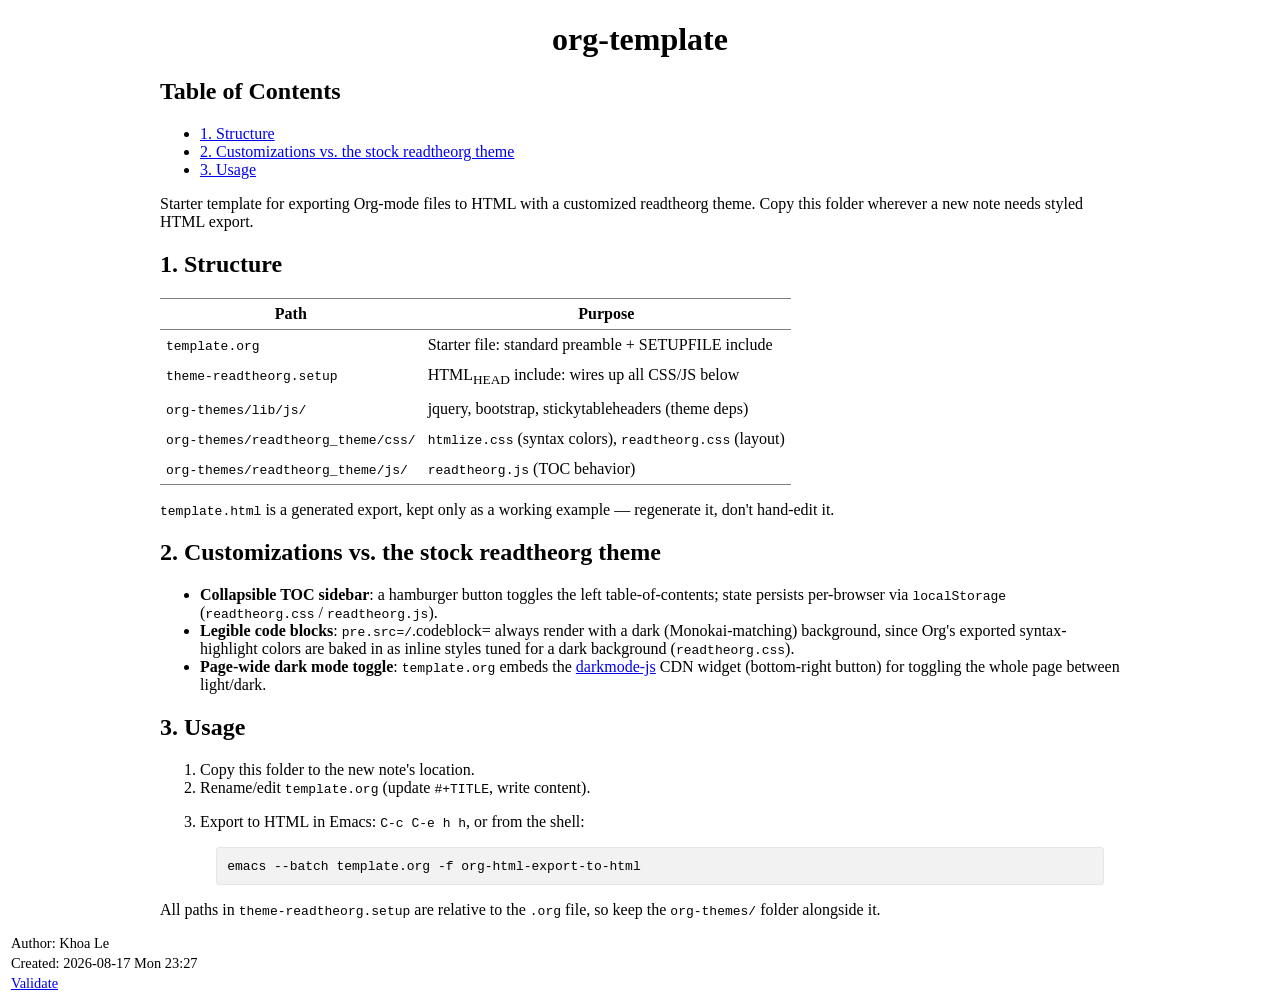
==== README.html @ 3451931f ":tada: initial setup" ====
<?xml version="1.0" encoding="utf-8"?>
<!DOCTYPE html PUBLIC "-//W3C//DTD XHTML 1.0 Strict//EN"
"http://www.w3.org/TR/xhtml1/DTD/xhtml1-strict.dtd">
<html xmlns="http://www.w3.org/1999/xhtml" lang="en" xml:lang="en">
<head>
<!-- 2026-08-17 Mon 23:27 -->
<meta http-equiv="Content-Type" content="text/html;charset=utf-8" />
<meta name="viewport" content="width=device-width, initial-scale=1" />
<title>org-template</title>
<meta name="author" content="Khoa Le" />
<meta name="generator" content="Org Mode" />
<style type="text/css">
  #content { max-width: 60em; margin: auto; }
  .title  { text-align: center;
             margin-bottom: .2em; }
  .subtitle { text-align: center;
              font-size: medium;
              font-weight: bold;
              margin-top:0; }
  .todo   { font-family: monospace; color: red; }
  .done   { font-family: monospace; color: green; }
  .priority { font-family: monospace; color: orange; }
  .tag    { background-color: #eee; font-family: monospace;
            padding: 2px; font-size: 80%; font-weight: normal; }
  .timestamp { color: #bebebe; }
  .timestamp-kwd { color: #5f9ea0; }
  .org-right  { margin-left: auto; margin-right: 0px;  text-align: right; }
  .org-left   { margin-left: 0px;  margin-right: auto; text-align: left; }
  .org-center { margin-left: auto; margin-right: auto; text-align: center; }
  .underline { text-decoration: underline; }
  #postamble p, #preamble p { font-size: 90%; margin: .2em; }
  p.verse { margin-left: 3%; }
  pre {
    border: 1px solid #e6e6e6;
    border-radius: 3px;
    background-color: #f2f2f2;
    padding: 8pt;
    font-family: monospace;
    overflow: auto;
    margin: 1.2em;
  }
  pre.src {
    position: relative;
    overflow: auto;
  }
  pre.src:before {
    display: none;
    position: absolute;
    top: -8px;
    right: 12px;
    padding: 3px;
    color: #555;
    background-color: #f2f2f299;
  }
  pre.src:hover:before { display: inline; margin-top: 14px;}
  /* Languages per Org manual */
  pre.src-asymptote:before { content: 'Asymptote'; }
  pre.src-awk:before { content: 'Awk'; }
  pre.src-authinfo::before { content: 'Authinfo'; }
  pre.src-C:before { content: 'C'; }
  /* pre.src-C++ doesn't work in CSS */
  pre.src-clojure:before { content: 'Clojure'; }
  pre.src-css:before { content: 'CSS'; }
  pre.src-D:before { content: 'D'; }
  pre.src-ditaa:before { content: 'ditaa'; }
  pre.src-dot:before { content: 'Graphviz'; }
  pre.src-calc:before { content: 'Emacs Calc'; }
  pre.src-emacs-lisp:before { content: 'Emacs Lisp'; }
  pre.src-fortran:before { content: 'Fortran'; }
  pre.src-gnuplot:before { content: 'gnuplot'; }
  pre.src-haskell:before { content: 'Haskell'; }
  pre.src-hledger:before { content: 'hledger'; }
  pre.src-java:before { content: 'Java'; }
  pre.src-js:before { content: 'Javascript'; }
  pre.src-latex:before { content: 'LaTeX'; }
  pre.src-ledger:before { content: 'Ledger'; }
  pre.src-lisp:before { content: 'Lisp'; }
  pre.src-lilypond:before { content: 'Lilypond'; }
  pre.src-lua:before { content: 'Lua'; }
  pre.src-matlab:before { content: 'MATLAB'; }
  pre.src-mscgen:before { content: 'Mscgen'; }
  pre.src-ocaml:before { content: 'Objective Caml'; }
  pre.src-octave:before { content: 'Octave'; }
  pre.src-org:before { content: 'Org mode'; }
  pre.src-oz:before { content: 'OZ'; }
  pre.src-plantuml:before { content: 'Plantuml'; }
  pre.src-processing:before { content: 'Processing.js'; }
  pre.src-python:before { content: 'Python'; }
  pre.src-R:before { content: 'R'; }
  pre.src-ruby:before { content: 'Ruby'; }
  pre.src-sass:before { content: 'Sass'; }
  pre.src-scheme:before { content: 'Scheme'; }
  pre.src-screen:before { content: 'Gnu Screen'; }
  pre.src-sed:before { content: 'Sed'; }
  pre.src-sh:before { content: 'shell'; }
  pre.src-sql:before { content: 'SQL'; }
  pre.src-sqlite:before { content: 'SQLite'; }
  /* additional languages in org.el's org-babel-load-languages alist */
  pre.src-forth:before { content: 'Forth'; }
  pre.src-io:before { content: 'IO'; }
  pre.src-J:before { content: 'J'; }
  pre.src-makefile:before { content: 'Makefile'; }
  pre.src-maxima:before { content: 'Maxima'; }
  pre.src-perl:before { content: 'Perl'; }
  pre.src-picolisp:before { content: 'Pico Lisp'; }
  pre.src-scala:before { content: 'Scala'; }
  pre.src-shell:before { content: 'Shell Script'; }
  pre.src-ebnf2ps:before { content: 'ebfn2ps'; }
  /* additional language identifiers per "defun org-babel-execute"
       in ob-*.el */
  pre.src-cpp:before  { content: 'C++'; }
  pre.src-abc:before  { content: 'ABC'; }
  pre.src-coq:before  { content: 'Coq'; }
  pre.src-groovy:before  { content: 'Groovy'; }
  /* additional language identifiers from org-babel-shell-names in
     ob-shell.el: ob-shell is the only babel language using a lambda to put
     the execution function name together. */
  pre.src-bash:before  { content: 'bash'; }
  pre.src-csh:before  { content: 'csh'; }
  pre.src-ash:before  { content: 'ash'; }
  pre.src-dash:before  { content: 'dash'; }
  pre.src-ksh:before  { content: 'ksh'; }
  pre.src-mksh:before  { content: 'mksh'; }
  pre.src-posh:before  { content: 'posh'; }
  /* Additional Emacs modes also supported by the LaTeX listings package */
  pre.src-ada:before { content: 'Ada'; }
  pre.src-asm:before { content: 'Assembler'; }
  pre.src-caml:before { content: 'Caml'; }
  pre.src-delphi:before { content: 'Delphi'; }
  pre.src-html:before { content: 'HTML'; }
  pre.src-idl:before { content: 'IDL'; }
  pre.src-mercury:before { content: 'Mercury'; }
  pre.src-metapost:before { content: 'MetaPost'; }
  pre.src-modula-2:before { content: 'Modula-2'; }
  pre.src-pascal:before { content: 'Pascal'; }
  pre.src-ps:before { content: 'PostScript'; }
  pre.src-prolog:before { content: 'Prolog'; }
  pre.src-simula:before { content: 'Simula'; }
  pre.src-tcl:before { content: 'tcl'; }
  pre.src-tex:before { content: 'TeX'; }
  pre.src-plain-tex:before { content: 'Plain TeX'; }
  pre.src-verilog:before { content: 'Verilog'; }
  pre.src-vhdl:before { content: 'VHDL'; }
  pre.src-xml:before { content: 'XML'; }
  pre.src-nxml:before { content: 'XML'; }
  /* add a generic configuration mode; LaTeX export needs an additional
     (add-to-list 'org-latex-listings-langs '(conf " ")) in .emacs */
  pre.src-conf:before { content: 'Configuration File'; }

  table { border-collapse:collapse; }
  caption.t-above { caption-side: top; }
  caption.t-bottom { caption-side: bottom; }
  td, th { vertical-align:top;  }
  th.org-right  { text-align: center;  }
  th.org-left   { text-align: center;   }
  th.org-center { text-align: center; }
  td.org-right  { text-align: right;  }
  td.org-left   { text-align: left;   }
  td.org-center { text-align: center; }
  dt { font-weight: bold; }
  .footpara { display: inline; }
  .footdef  { margin-bottom: 1em; }
  .figure { padding: 1em; }
  .figure p { text-align: center; }
  .equation-container {
    display: table;
    text-align: center;
    width: 100%;
  }
  .equation {
    vertical-align: middle;
  }
  .equation-label {
    display: table-cell;
    text-align: right;
    vertical-align: middle;
  }
  .inlinetask {
    padding: 10px;
    border: 2px solid gray;
    margin: 10px;
    background: #ffffcc;
  }
  #org-div-home-and-up
   { text-align: right; font-size: 70%; white-space: nowrap; }
  textarea { overflow-x: auto; }
  .linenr { font-size: smaller }
  .code-highlighted { background-color: #ffff00; }
  .org-info-js_info-navigation { border-style: none; }
  #org-info-js_console-label
    { font-size: 10px; font-weight: bold; white-space: nowrap; }
  .org-info-js_search-highlight
    { background-color: #ffff00; color: #000000; font-weight: bold; }
  .org-svg { }
</style>
</head>
<body>
<div id="content" class="content">
<h1 class="title">org-template</h1>
<div id="table-of-contents" role="doc-toc">
<h2>Table of Contents</h2>
<div id="text-table-of-contents" role="doc-toc">
<ul>
<li><a href="#orgcafffab">1. Structure</a></li>
<li><a href="#org05b6cf1">2. Customizations vs. the stock readtheorg theme</a></li>
<li><a href="#orgf2f6780">3. Usage</a></li>
</ul>
</div>
</div>
<p>
Starter template for exporting Org-mode files to HTML with a customized
readtheorg theme. Copy this folder wherever a new note needs styled HTML
export.
</p>
<div id="outline-container-orgcafffab" class="outline-2">
<h2 id="orgcafffab"><span class="section-number-2">1.</span> Structure</h2>
<div class="outline-text-2" id="text-1">
<table border="2" cellspacing="0" cellpadding="6" rules="groups" frame="hsides">


<colgroup>
<col  class="org-left" />

<col  class="org-left" />
</colgroup>
<thead>
<tr>
<th scope="col" class="org-left">Path</th>
<th scope="col" class="org-left">Purpose</th>
</tr>
</thead>
<tbody>
<tr>
<td class="org-left"><code>template.org</code></td>
<td class="org-left">Starter file: standard preamble + SETUPFILE include</td>
</tr>

<tr>
<td class="org-left"><code>theme-readtheorg.setup</code></td>
<td class="org-left">HTML<sub>HEAD</sub> include: wires up all CSS/JS below</td>
</tr>

<tr>
<td class="org-left"><code>org-themes/lib/js/</code></td>
<td class="org-left">jquery, bootstrap, stickytableheaders (theme deps)</td>
</tr>

<tr>
<td class="org-left"><code>org-themes/readtheorg_theme/css/</code></td>
<td class="org-left"><code>htmlize.css</code> (syntax colors), <code>readtheorg.css</code> (layout)</td>
</tr>

<tr>
<td class="org-left"><code>org-themes/readtheorg_theme/js/</code></td>
<td class="org-left"><code>readtheorg.js</code> (TOC behavior)</td>
</tr>
</tbody>
</table>

<p>
<code>template.html</code> is a generated export, kept only as a working example —
regenerate it, don't hand-edit it.
</p>
</div>
</div>
<div id="outline-container-org05b6cf1" class="outline-2">
<h2 id="org05b6cf1"><span class="section-number-2">2.</span> Customizations vs. the stock readtheorg theme</h2>
<div class="outline-text-2" id="text-2">
<ul class="org-ul">
<li><b>Collapsible TOC sidebar</b>: a hamburger button toggles the left
table-of-contents; state persists per-browser via <code>localStorage</code>
(<code>readtheorg.css</code> / <code>readtheorg.js</code>).</li>
<li><b>Legible code blocks</b>: <code>pre.src=/</code>.codeblock= always render with a dark
(Monokai-matching) background, since Org's exported syntax-highlight
colors are baked in as inline styles tuned for a dark background
(<code>readtheorg.css</code>).</li>
<li><b>Page-wide dark mode toggle</b>: <code>template.org</code> embeds the <a href="https://github.com/sun0225SUN/darkmode-js">darkmode-js</a>
CDN widget (bottom-right button) for toggling the whole page between
light/dark.</li>
</ul>
</div>
</div>
<div id="outline-container-orgf2f6780" class="outline-2">
<h2 id="orgf2f6780"><span class="section-number-2">3.</span> Usage</h2>
<div class="outline-text-2" id="text-3">
<ol class="org-ol">
<li>Copy this folder to the new note's location.</li>
<li>Rename/edit <code>template.org</code> (update <code>#+TITLE</code>, write content).</li>
<li><p>
Export to HTML in Emacs: <code>C-c C-e h h</code>, or from the shell:
</p>
<div class="org-src-container">
<pre class="src src-sh">emacs --batch template.org -f org-html-export-to-html
</pre>
</div></li>
</ol>

<p>
All paths in <code>theme-readtheorg.setup</code> are relative to the <code>.org</code> file, so
keep the <code>org-themes/</code> folder alongside it.
</p>
</div>
</div>
</div>
<div id="postamble" class="status">
<p class="author">Author: Khoa Le</p>
<p class="date">Created: 2026-08-17 Mon 23:27</p>
<p class="validation"><a href="https://validator.w3.org/check?uri=referer">Validate</a></p>
</div>
</body>
</html>
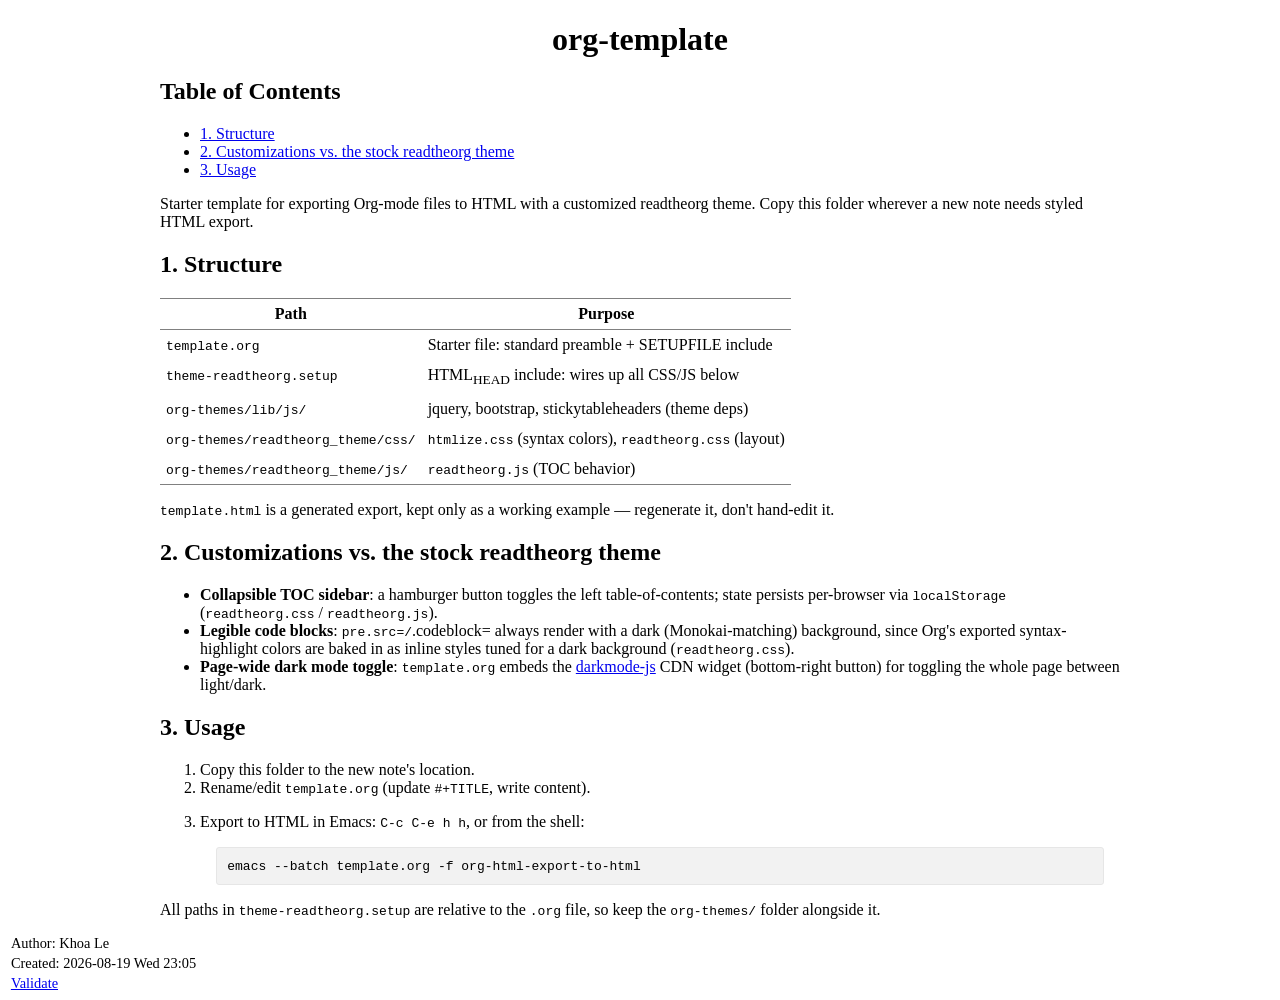
==== commit 2b3aede0: "Add support for central table" ====
--- a/README.html
+++ b/README.html
@@ -3,7 +3,7 @@
 "http://www.w3.org/TR/xhtml1/DTD/xhtml1-strict.dtd">
 <html xmlns="http://www.w3.org/1999/xhtml" lang="en" xml:lang="en">
 <head>
-<!-- 2026-08-17 Mon 23:27 -->
+<!-- 2026-08-19 Wed 23:05 -->
 <meta http-equiv="Content-Type" content="text/html;charset=utf-8" />
 <meta name="viewport" content="width=device-width, initial-scale=1" />
 <title>org-template</title>
@@ -201,9 +201,9 @@
 <h2>Table of Contents</h2>
 <div id="text-table-of-contents" role="doc-toc">
 <ul>
-<li><a href="#orgcafffab">1. Structure</a></li>
-<li><a href="#org05b6cf1">2. Customizations vs. the stock readtheorg theme</a></li>
-<li><a href="#orgf2f6780">3. Usage</a></li>
+<li><a href="#orgb0ab3bd">1. Structure</a></li>
+<li><a href="#orgbe22900">2. Customizations vs. the stock readtheorg theme</a></li>
+<li><a href="#org73feb62">3. Usage</a></li>
 </ul>
 </div>
 </div>
@@ -212,8 +212,8 @@
 readtheorg theme. Copy this folder wherever a new note needs styled HTML
 export.
 </p>
-<div id="outline-container-orgcafffab" class="outline-2">
-<h2 id="orgcafffab"><span class="section-number-2">1.</span> Structure</h2>
+<div id="outline-container-orgb0ab3bd" class="outline-2">
+<h2 id="orgb0ab3bd"><span class="section-number-2">1.</span> Structure</h2>
 <div class="outline-text-2" id="text-1">
 <table border="2" cellspacing="0" cellpadding="6" rules="groups" frame="hsides">
 
@@ -263,8 +263,8 @@
 </p>
 </div>
 </div>
-<div id="outline-container-org05b6cf1" class="outline-2">
-<h2 id="org05b6cf1"><span class="section-number-2">2.</span> Customizations vs. the stock readtheorg theme</h2>
+<div id="outline-container-orgbe22900" class="outline-2">
+<h2 id="orgbe22900"><span class="section-number-2">2.</span> Customizations vs. the stock readtheorg theme</h2>
 <div class="outline-text-2" id="text-2">
 <ul class="org-ul">
 <li><b>Collapsible TOC sidebar</b>: a hamburger button toggles the left
@@ -280,8 +280,8 @@
 </ul>
 </div>
 </div>
-<div id="outline-container-orgf2f6780" class="outline-2">
-<h2 id="orgf2f6780"><span class="section-number-2">3.</span> Usage</h2>
+<div id="outline-container-org73feb62" class="outline-2">
+<h2 id="org73feb62"><span class="section-number-2">3.</span> Usage</h2>
 <div class="outline-text-2" id="text-3">
 <ol class="org-ol">
 <li>Copy this folder to the new note's location.</li>
@@ -304,7 +304,7 @@
 </div>
 <div id="postamble" class="status">
 <p class="author">Author: Khoa Le</p>
-<p class="date">Created: 2026-08-17 Mon 23:27</p>
+<p class="date">Created: 2026-08-19 Wed 23:05</p>
 <p class="validation"><a href="https://validator.w3.org/check?uri=referer">Validate</a></p>
 </div>
 </body>
